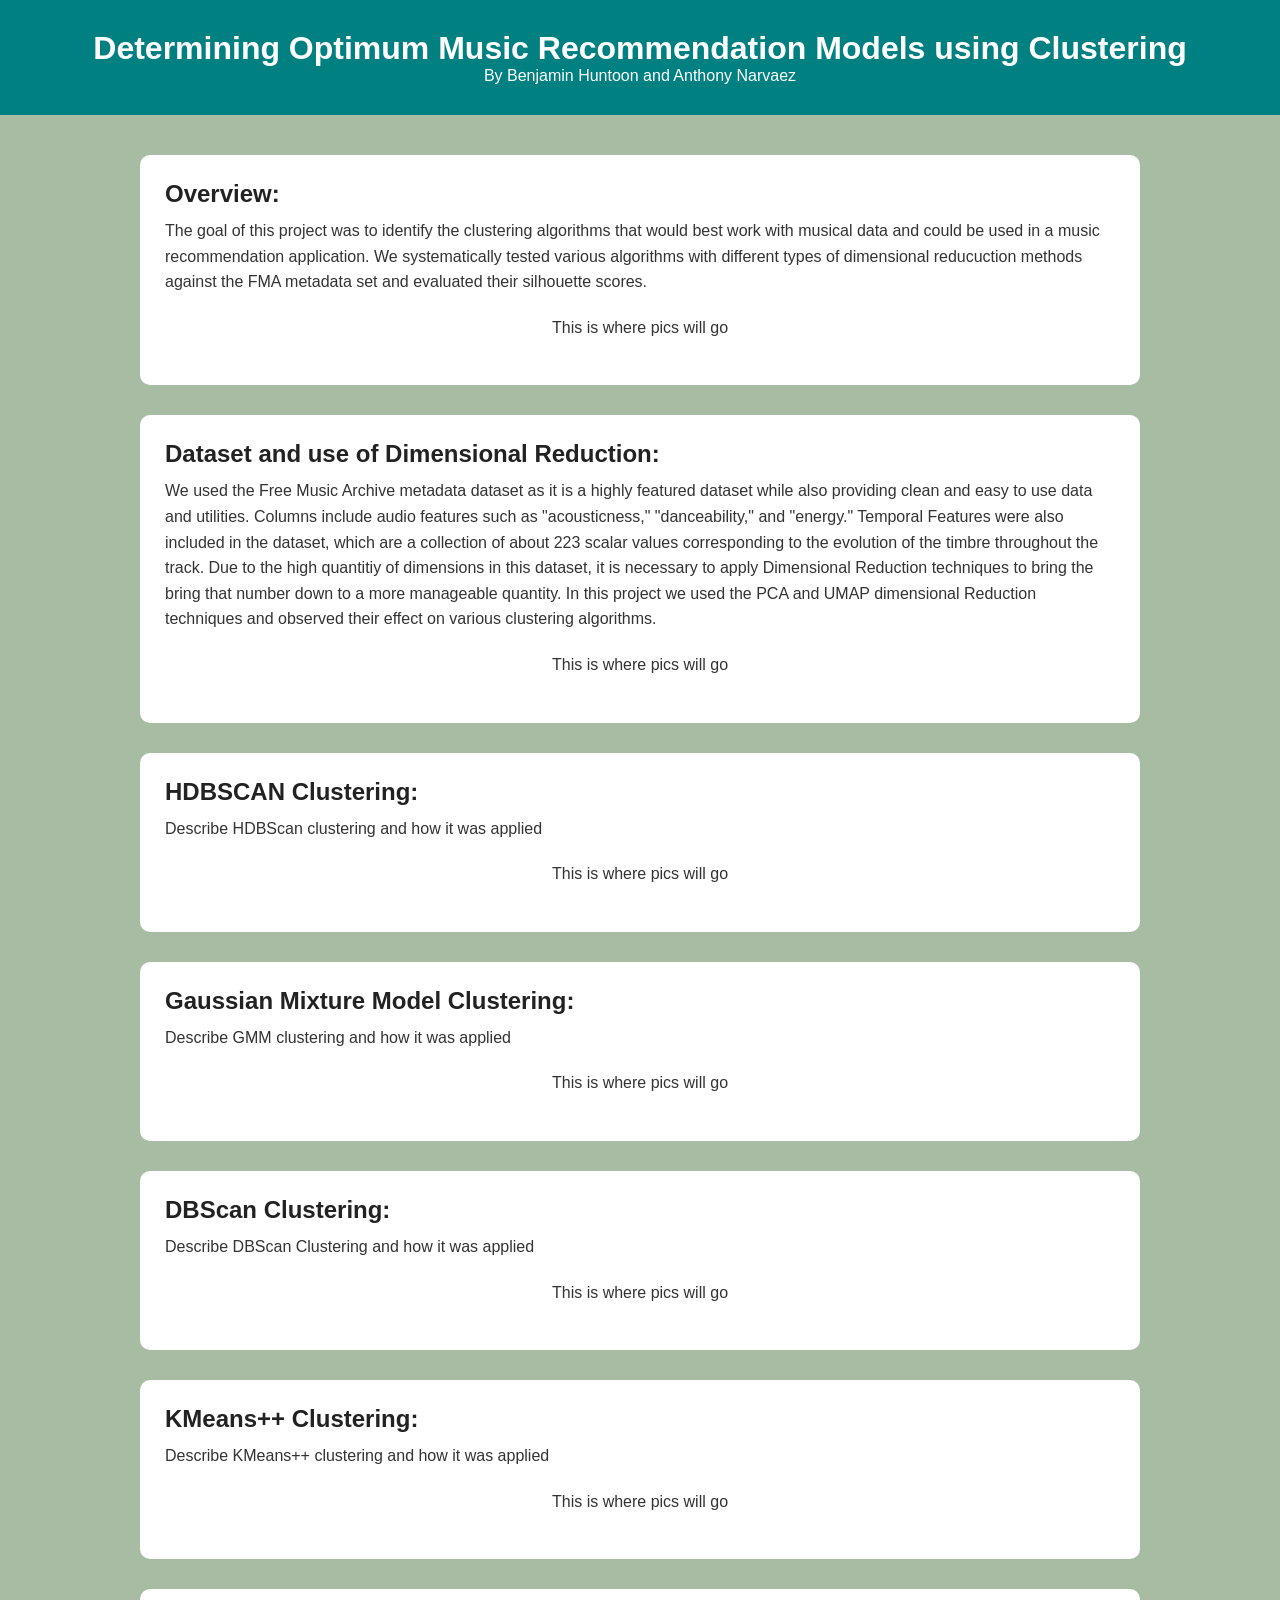
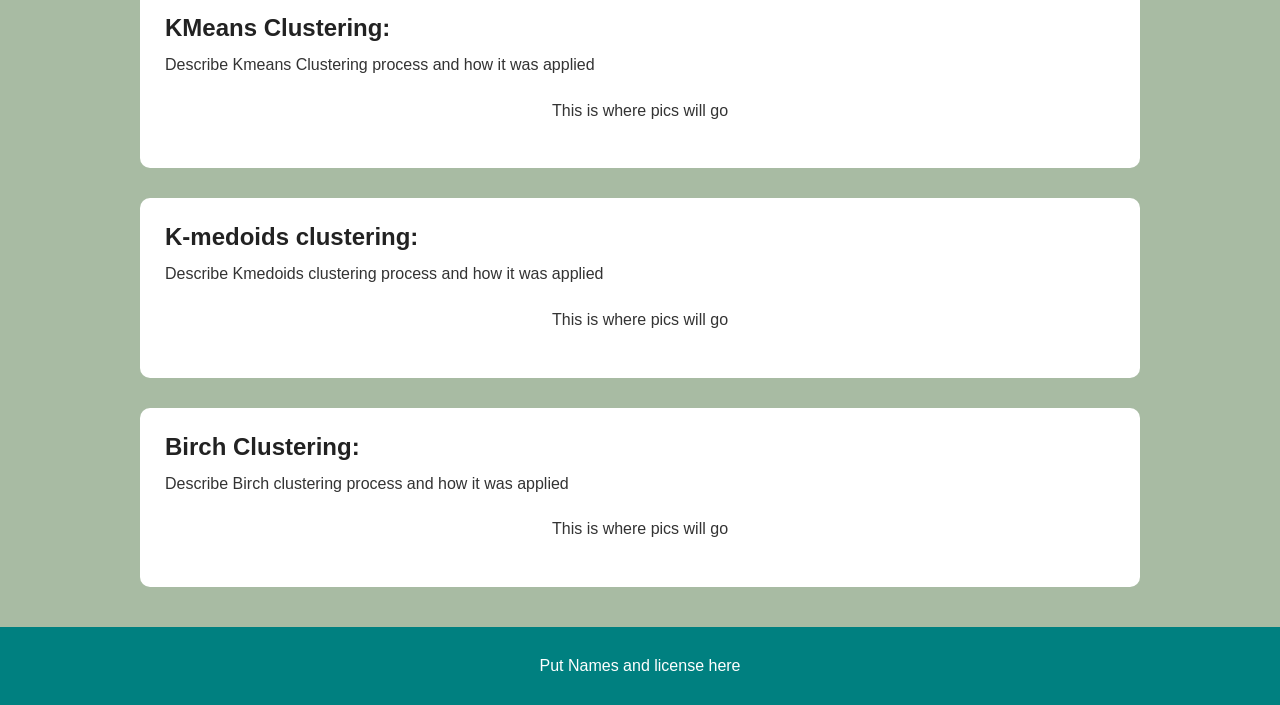
==== project/website_files/index.html @ 2349aca3 "Added a gitignore file and made some changes to the website files" ====
<!DOCTYPE html>
<html lang="en">
<head>
    <meta charset="UTF-8">
    <meta name="viewport" content="width=device-width, initial-scale=1.0">
    <title>My Card-Based Page</title>
    <link rel="stylesheet" href="style.css">
</head>
<body>

    <header>
        <h1>Determining Optimum Music Recommendation Models using Clustering</h1>
        <p>By Benjamin Huntoon and Anthony Narvaez</p>
    </header>
    <main>
        <div class="card">
            <h2>Overview:</h2>
            <p>
                The goal of this project was to identify the clustering algorithms that would best work with 
                musical data and could be used in a music recommendation application. We systematically tested various algorithms
                with different types of dimensional reducuction methods against the FMA metadata set and evaluated their silhouette scores.  
            </p>
            <div class="image-area">
                <p>This is where pics will go</p>
            </div>
        </div>

        <div class="card">
            <h2>Dataset and use of Dimensional Reduction:</h2>
            <p>
                We used the Free Music Archive metadata dataset as it is a highly featured dataset while also providing clean
                and easy to use data and utilities. Columns include audio features such as "acousticness," "danceability," and "energy." 
                Temporal Features were also included in the dataset, which are a collection of about 223 scalar values corresponding to 
                the evolution of the timbre throughout the track.

                Due to the high quantitiy of dimensions in this dataset, it is necessary to apply Dimensional Reduction techniques to
                bring the bring that number down to a more manageable quantity. In this project we used the PCA and UMAP dimensional Reduction
                techniques and observed their effect on various clustering algorithms.
            </p>
            <div class="image-area">
                <p>This is where pics will go</p>
            </div>
        </div>

        <div class="card">
            <h2>HDBSCAN Clustering:</h2>
            <p>
                Describe HDBScan clustering and how it was applied
            </p>
            <div class="image-area">
                <p>This is where pics will go</p>
            </div>
        </div>

        <div class="card">
            <h2>Gaussian Mixture Model Clustering:</h2>
            <p>
                Describe GMM clustering and how it was applied
            </p>
            <div class="image-area">
                <p>This is where pics will go</p>
            </div>
        </div>

        <div class="card">
            <h2>DBScan Clustering:</h2>
            <p>
                Describe DBScan Clustering and how it was applied
            </p>
            <div class="image-area">
                <p>This is where pics will go</p>
            </div>
        </div>

        <div class="card">
            <h2>KMeans++ Clustering:</h2>
            <p>
                Describe KMeans++ clustering and how it was applied
            </p>
            <div class="image-area">
                <p>This is where pics will go</p>
            </div>
        </div>

        <div class="card">
            <h2>KMeans Clustering:</h2>
            <p>
                Describe Kmeans Clustering process and how it was applied
            </p>
            <div class="image-area">
                <p>This is where pics will go</p>
            </div>
        </div>

        <div class="card">
            <h2>K-medoids clustering:</h2>
            <p>
                Describe Kmedoids clustering process and how it was applied
            </p>
            <div class="image-area">
                <p>This is where pics will go</p>
            </div>
        </div>

        <div class="card">
            <h2>Birch Clustering:</h2>
            <p>
                Describe Birch clustering process and how it was applied
            </p>
            <div class="image-area">
                <p>This is where pics will go</p>
            </div>
        </div>
    
    </main>

    <footer>
        <p>Put Names and license here</p>
    </footer>

</body>
</html>
---- project/website_files/style.css ----
* {
    margin: 0;
    padding: 0;
    box-sizing: border-box;
}

body {
    font-family: Arial, Helvetica, sans-serif;
    background: #A8BBA3;
    color: #333;
}

header, footer {
    background-color: #008080;
    color: white;
    text-align: center;
    padding: 30px 0;
    font-size: 1rem;
}
main {
    width: 90%;
    max-width: 1000px;
    margin: 40px auto;
}

.card {
    background: white;
    border-radius:10px;
    padding: 25px;
    margin-bottom: 30px;
}

.card h2 {
    margin-bottom: 10px;
    color: #222;
}

.card p {
    margin-bottom: 20px;
    line-height: 1.6;
}

.image-area {
    display: flex;
    flex-wrap: wrap;
    gap: 15px;
    justify-content: center;
}

.image-area img {
    width: 100%;
    max-width: 300px;
    border-radius: 8px;
    object-fit: cover;
}
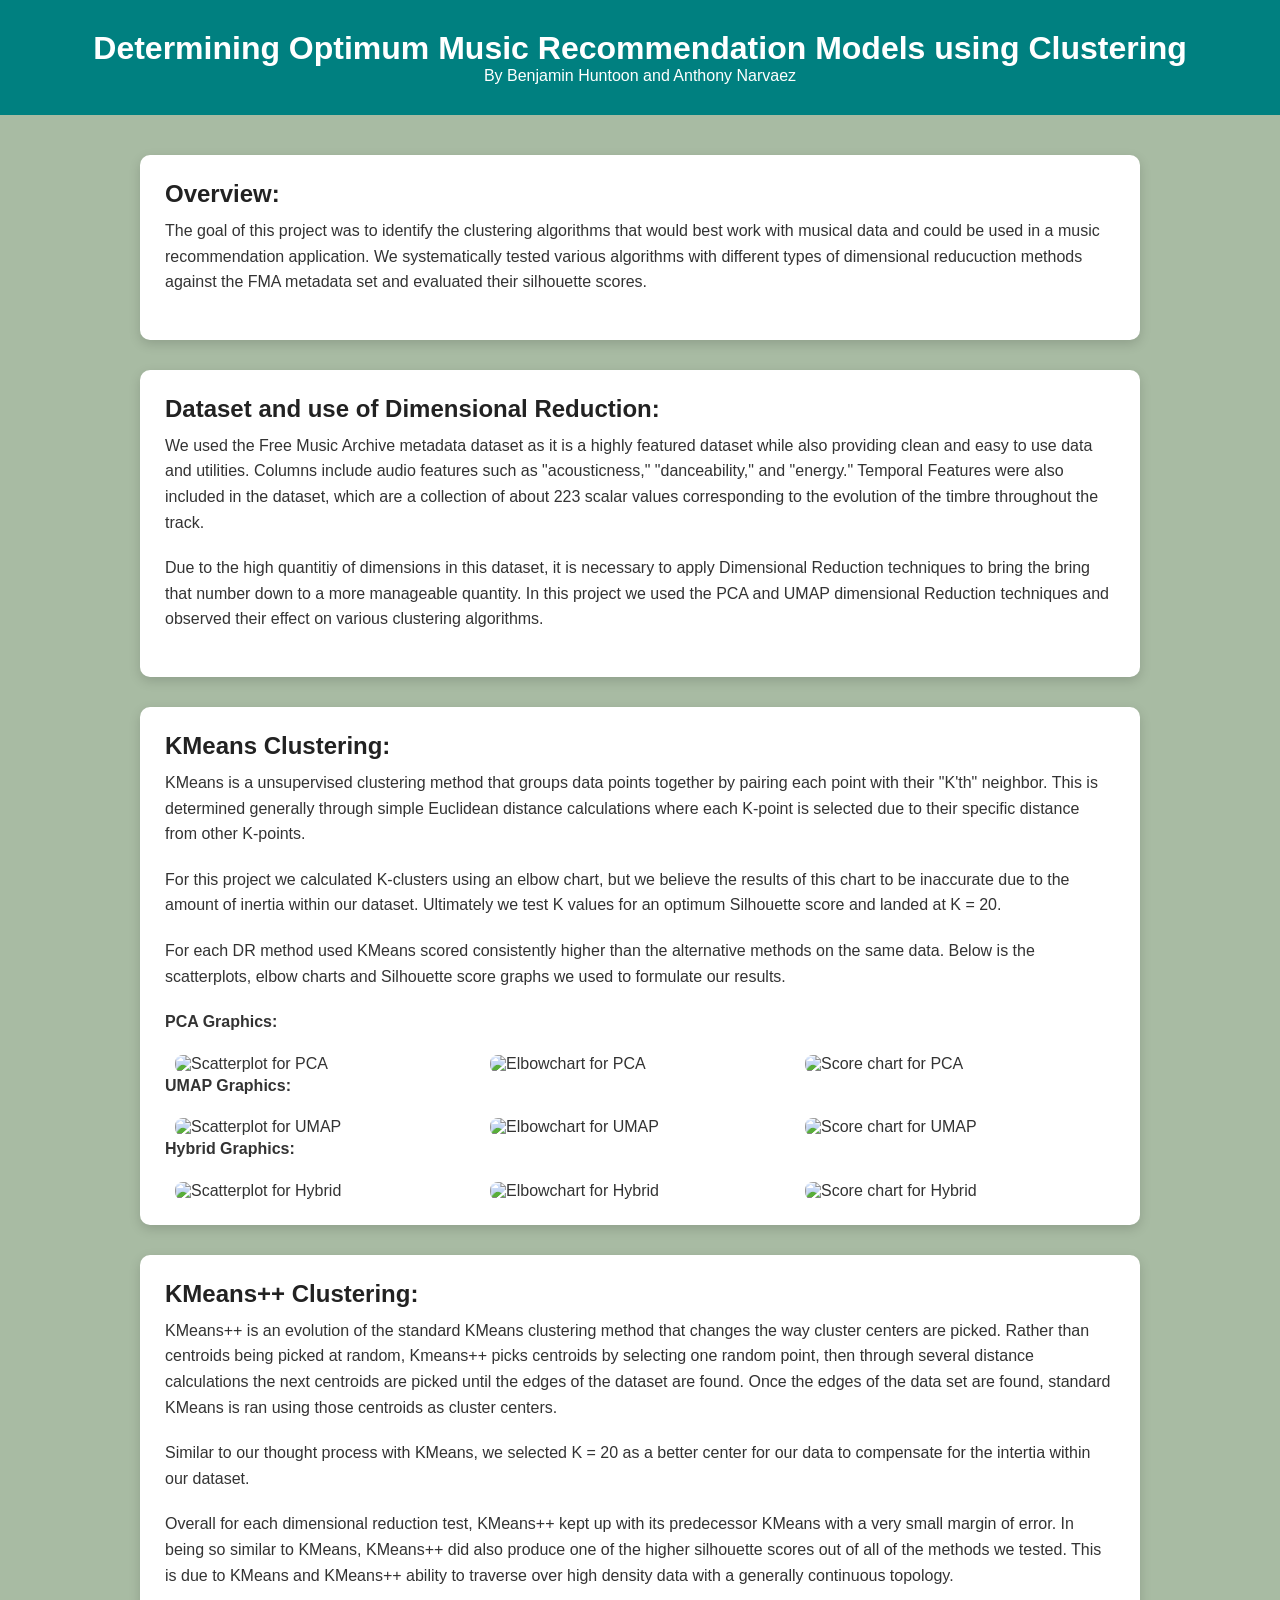
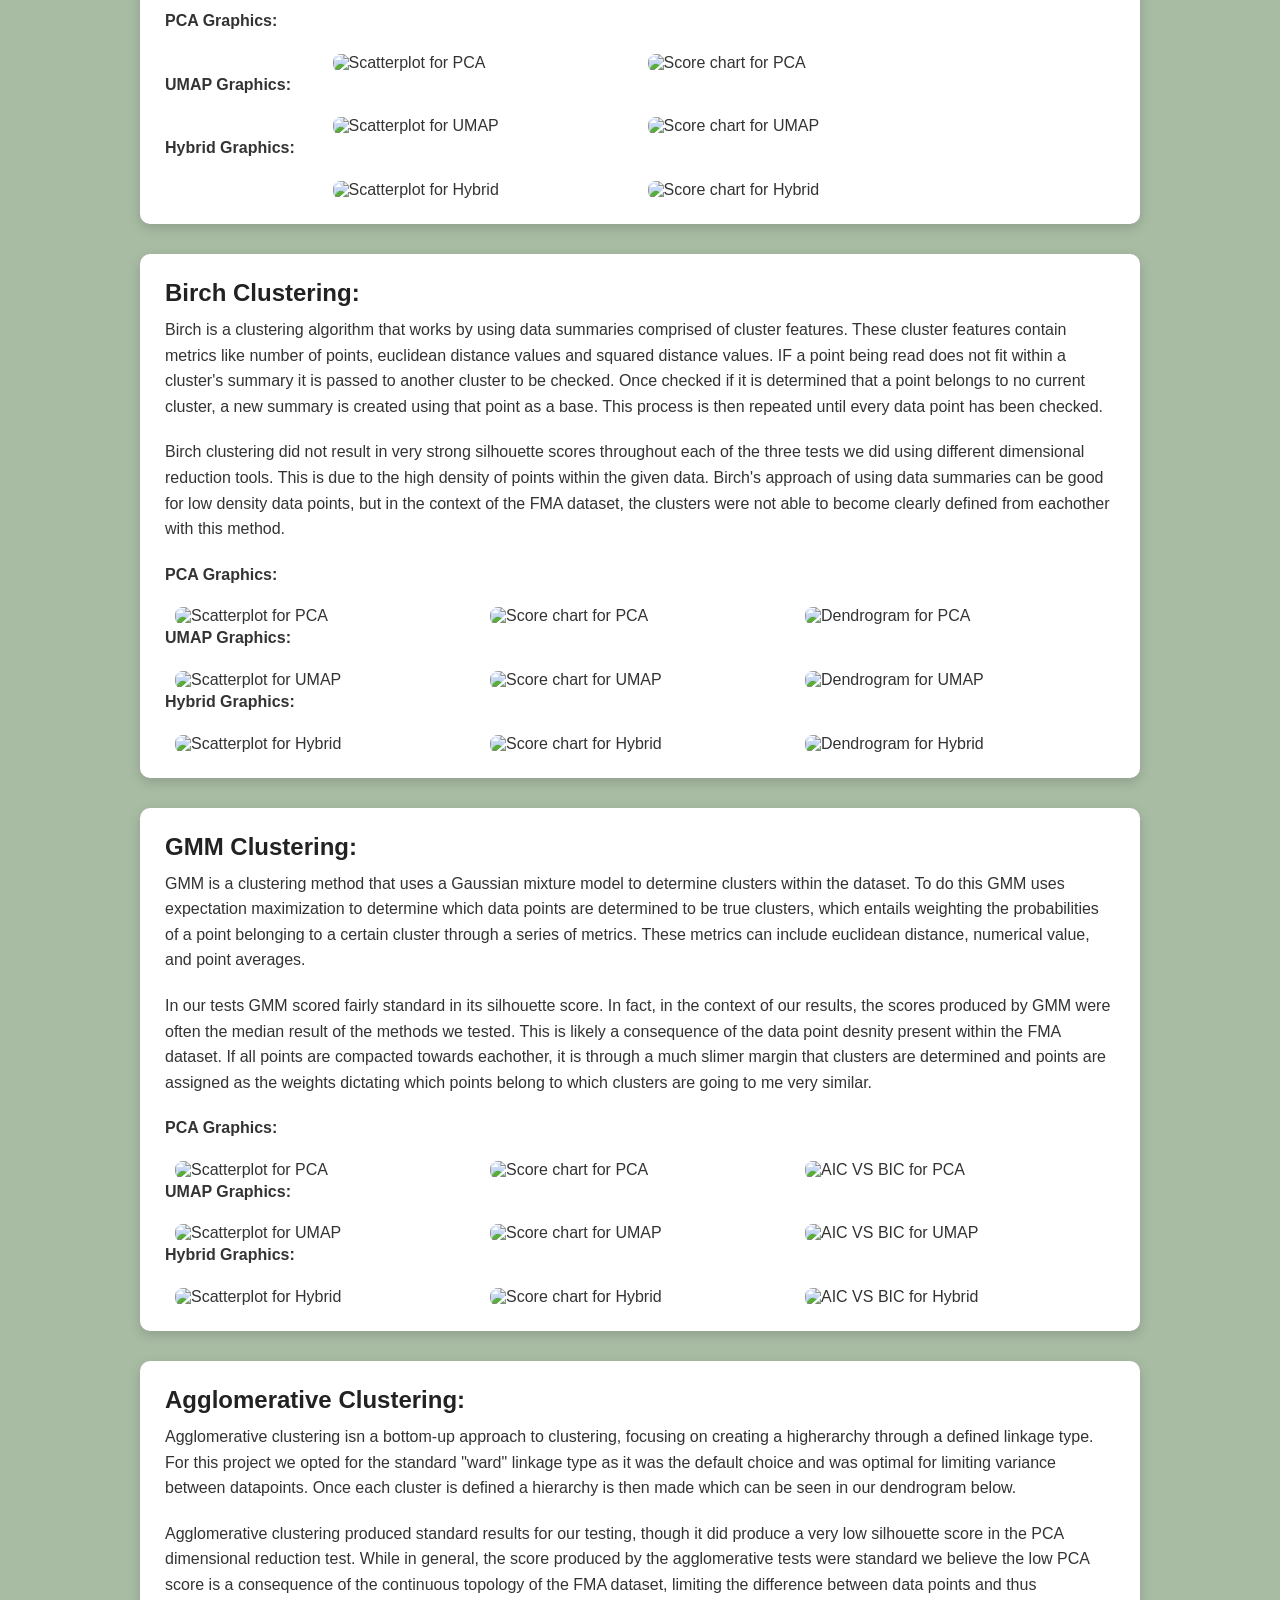
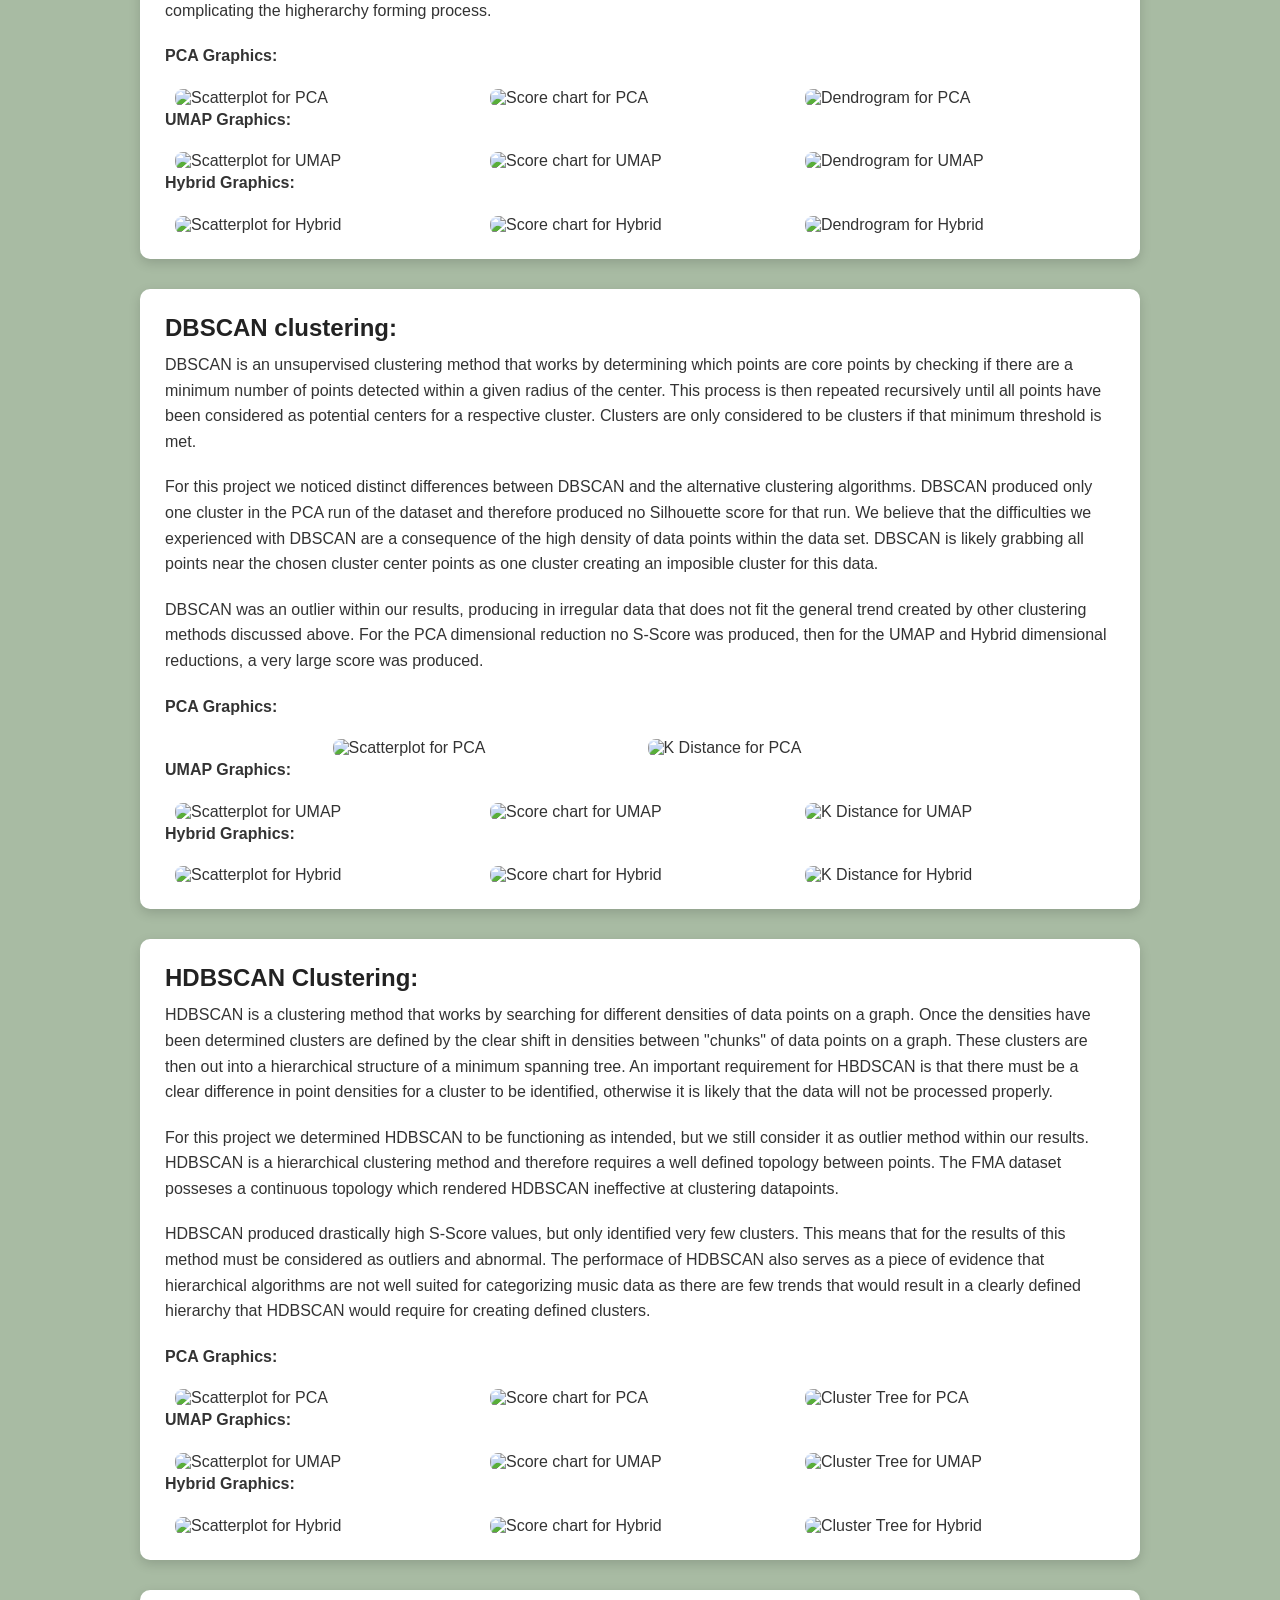
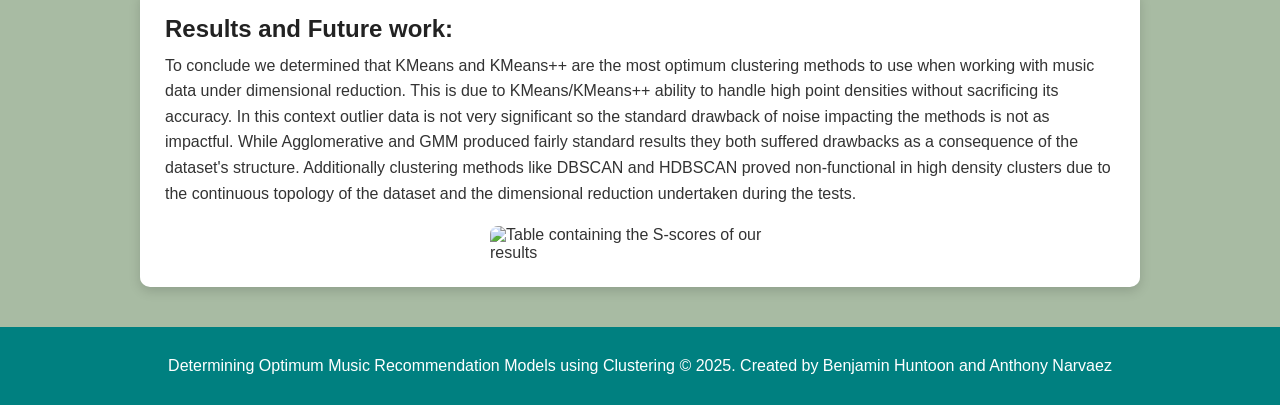
==== commit e659b261: "Update index.html" ====
--- a/project/website_files/index.html
+++ b/project/website_files/index.html
@@ -3,7 +3,7 @@
 <head>
     <meta charset="UTF-8">
     <meta name="viewport" content="width=device-width, initial-scale=1.0">
-    <title>My Card-Based Page</title>
+    <title>Clustering Music Data</title>
     <link rel="stylesheet" href="style.css">
 </head>
 <body>
@@ -18,11 +18,8 @@
             <p>
                 The goal of this project was to identify the clustering algorithms that would best work with 
                 musical data and could be used in a music recommendation application. We systematically tested various algorithms
-                with different types of dimensional reducuction methods against the FMA metadata set and evaluated their silhouette scores.  
-            </p>
-            <div class="image-area">
-                <p>This is where pics will go</p>
-            </div>
+                with different types of dimensional reducuction methods against the FMA metadata set and evaluated their silhouette scores.
+            </p>
         </div>
 
         <div class="card">
@@ -32,90 +29,330 @@
                 and easy to use data and utilities. Columns include audio features such as "acousticness," "danceability," and "energy." 
                 Temporal Features were also included in the dataset, which are a collection of about 223 scalar values corresponding to 
                 the evolution of the timbre throughout the track.
-
+            </p>
+            <p>
                 Due to the high quantitiy of dimensions in this dataset, it is necessary to apply Dimensional Reduction techniques to
                 bring the bring that number down to a more manageable quantity. In this project we used the PCA and UMAP dimensional Reduction
                 techniques and observed their effect on various clustering algorithms.
             </p>
-            <div class="image-area">
-                <p>This is where pics will go</p>
+        </div>
+
+        <div class="card">
+            <h2>KMeans Clustering:</h2>
+            <p>
+                KMeans is a unsupervised clustering method that
+                groups data points together by pairing each point with their
+                "K'th" neighbor. This is determined generally through simple
+                Euclidean distance calculations where each K-point is selected 
+                due to their specific distance from other K-points. 
+            </p>
+            <p>
+                For this project we calculated K-clusters using an elbow chart, 
+                but we believe the results of this chart to be inaccurate due to
+                the amount of inertia within our dataset. Ultimately we test K
+                values for an optimum Silhouette score and landed at K = 20.
+            </p>    
+            <p>
+                For each DR method used KMeans scored consistently higher than
+                the alternative methods on the same data. Below is the
+                scatterplots, elbow charts and Silhouette score graphs we used
+                to formulate our results. 
+            </p>
+
+            <p><strong>PCA Graphics:</strong></p>
+            <div class="image-area">
+                <img src="Images/PCA_Images/KMeans_Scatterplot.png" alt="Scatterplot for PCA">
+                <img src="Images/PCA_Images/KMeans_Elbow.png" alt="Elbowchart for PCA">
+                <img src="Images/PCA_Images/KMeans_S_Scores.png" alt="Score chart for PCA">
+            </div>
+
+            <p><strong>UMAP Graphics:</strong></p>
+            <div class="image-area">
+                <img src="Images/UMAP_Images/KMeans_Scatterplot.png" alt="Scatterplot for UMAP">
+                <img src="Images/UMAP_Images/KMeans_Elbow.png" alt="Elbowchart for UMAP">
+                <img src="Images/UMAP_Images/KMeans_S_Scores.png" alt="Score chart for UMAP">
+            </div>
+
+            <p><strong>Hybrid Graphics:</strong></p>
+            <div class="image-area">
+                <img src="Images/Hybrid_Images/KMeans_Scatterplot.png" alt="Scatterplot for Hybrid">
+                <img src="Images/Hybrid_Images/KMeans_Elbow.png" alt="Elbowchart for Hybrid">
+                <img src="Images/Hybrid_Images/KMeans_S_Scores.png" alt="Score chart for Hybrid">
+            </div>
+
+        </div>
+
+        <div class="card">
+            <h2>KMeans++ Clustering:</h2>
+            <p>
+                KMeans++ is an evolution of the standard KMeans clustering method that 
+                changes the way cluster centers are picked. Rather than centroids being picked at random,
+                Kmeans++ picks centroids by selecting one random point, then through several distance
+                calculations the next centroids are picked until the edges of the dataset are found. Once the
+                edges of the data set are found, standard KMeans is ran using those centroids as cluster centers.
+            </p>
+            <p>
+                Similar to our thought process with KMeans, we selected K = 20 as a better center for our data
+                to compensate for the intertia within our dataset. 
+            </p>    
+            <p>
+                Overall for each dimensional reduction test, KMeans++ kept up with its predecessor KMeans with a
+                very small margin of error. In being so similar to KMeans, KMeans++ did also produce one of the
+                higher silhouette scores out of all of the methods we tested. This is due to KMeans and KMeans++ 
+                ability to traverse over high density data with a generally continuous topology.
+            </p>
+
+            <p><strong>PCA Graphics:</strong></p>
+            <div class="image-area">
+                <img src="Images/PCA_Images/KMeans_Plus_Scatterplot.png" alt="Scatterplot for PCA">
+                <img src="Images/PCA_Images/KMeans_Plus_S_Scores.png" alt="Score chart for PCA">
+            </div>
+
+            <p><strong>UMAP Graphics:</strong></p>
+            <div class="image-area">
+                <img src="Images/UMAP_Images/KMeans_Plus_Scatterplot.png" alt="Scatterplot for UMAP">
+                <img src="Images/UMAP_Images/KMeans_Plus_S_Scores.png" alt="Score chart for UMAP">
+            </div>
+
+            <p><strong>Hybrid Graphics:</strong></p>
+            <div class="image-area">
+                <img src="Images/Hybrid_Images/KMeans_Plus_Scatterplot.png" alt="Scatterplot for Hybrid">
+                <img src="Images/Hybrid_Images/KMeans_Plus_S_Scores.png" alt="Score chart for Hybrid">
+            </div>
+        </div>
+
+        <div class="card">
+            <h2>Birch Clustering:</h2>
+            <p>
+                Birch is a clustering algorithm that works by using data summaries
+                comprised of cluster features. These cluster features contain metrics like number of points,
+                euclidean distance values and squared distance values. IF a point being read does not fit
+                within a cluster's summary it is passed to another cluster to be checked. Once checked if it
+                is determined that a point belongs to no current cluster, a new summary is created using that
+                point as a base. This process is then repeated until every data point has been checked.
+            </p>
+            <p>
+                Birch clustering did not result in very strong silhouette scores throughout each of the three
+                tests we did using different dimensional reduction tools. This is due to the high density of
+                points within the given data. Birch's approach of using data summaries can be good for low density
+                data points, but in the context of the FMA dataset, the clusters were not able to become clearly
+                defined from eachother with this method.
+            </p>
+
+            <p><strong>PCA Graphics:</strong></p>
+            <div class="image-area">
+                <img src="Images/PCA_Images/Birch_Scatterplot.png" alt="Scatterplot for PCA">
+                <img src="Images/PCA_Images/Birch_S_Scores.png" alt="Score chart for PCA">
+                <img src="Images/PCA_Images/Birch_Dendrogram.png" alt="Dendrogram for PCA">
+            </div>
+
+            <p><strong>UMAP Graphics:</strong></p>
+            <div class="image-area">
+                <img src="Images/UMAP_Images/Birch_Scatterplot.png" alt="Scatterplot for UMAP">
+                <img src="Images/UMAP_Images/Birch_S_Scores.png" alt="Score chart for UMAP">
+                <img src="Images/UMAP_Images/Birch_Dendrogram.png" alt="Dendrogram for UMAP">
+            </div>
+
+            <p><strong>Hybrid Graphics:</strong></p>
+            <div class="image-area">
+                <img src="Images/Hybrid_Images/Birch_Scatterplot.png" alt="Scatterplot for Hybrid">
+                <img src="Images/Hybrid_Images/Birch_S_Scores.png" alt="Score chart for Hybrid">
+                <img src="Images/Hybrid_Images/Birch_Dendrogram.png" alt="Dendrogram for Hybrid">
+            </div>
+        </div>
+
+        <div class="card">
+            <h2>GMM Clustering:</h2>
+            <p>
+                GMM is a clustering method that uses a Gaussian mixture model to determine clusters
+                within the dataset. To do this GMM uses expectation maximization to determine which data points
+                are determined to be true clusters, which entails weighting the probabilities of a point
+                belonging to a certain cluster through a series of metrics. These metrics can include euclidean distance,
+                numerical value, and point averages.
+            </p>
+            <p>
+                In our tests GMM scored fairly standard in its silhouette score. In fact, in the context of our results,
+                the scores produced by GMM were often the median result of the methods we tested. This is likely a consequence
+                of the data point desnity present within the FMA dataset. If all points are compacted towards eachother, it is
+                through a much slimer margin that clusters are determined and points are assigned as the weights dictating which
+                points belong to which clusters are going to me very similar.
+            </p>
+
+            <p><strong>PCA Graphics:</strong></p>
+            <div class="image-area">
+                <img src="Images/PCA_Images/GMM_Scatterplot.png" alt="Scatterplot for PCA">
+                <img src="Images/PCA_Images/GMM_S_Scores.png" alt="Score chart for PCA">
+                <img src="Images/PCA_Images/GMM_Aic_Vs_Bic.png" alt="AIC VS BIC for PCA">
+            </div>
+
+            <p><strong>UMAP Graphics:</strong></p>
+            <div class="image-area">
+                <img src="Images/UMAP_Images/GMM_Scatterplot.png" alt="Scatterplot for UMAP">
+                <img src="Images/UMAP_Images/GMM_S_Scores.png" alt="Score chart for UMAP">
+                <img src="Images/UMAP_Images/GMM_Aic_Vs_Bic.png" alt="AIC VS BIC for UMAP">
+            </div>
+
+            <p><strong>Hybrid Graphics:</strong></p>
+            <div class="image-area">
+                <img src="Images/Hybrid_Images/GMM_Scatterplot.png" alt="Scatterplot for Hybrid">
+                <img src="Images/Hybrid_Images/GMM_S_Scores.png" alt="Score chart for Hybrid">
+                <img src="Images/Hybrid_Images/GMM_Aic_Vs_Bic.png" alt="AIC VS BIC for Hybrid">
+            </div>
+        </div>
+
+        <div class="card">
+            <h2>Agglomerative Clustering:</h2>
+            <p>
+                Agglomerative clustering isn a bottom-up approach to clustering,
+                focusing on creating a higherarchy through a defined linkage type. For this
+                project we opted for the standard "ward" linkage type as it was the default 
+                choice and was optimal for limiting variance between datapoints. Once each cluster
+                is defined a hierarchy is then made which can be seen in our dendrogram below.
+            </p>  
+            <p>
+                Agglomerative clustering produced standard results for our testing, though it did
+                produce a very low silhouette score in the PCA dimensional reduction test. While in general,
+                the score produced by the agglomerative tests were standard we believe the low PCA score is 
+                a consequence of the continuous topology of the FMA dataset, limiting the difference between data points
+                and thus complicating the higherarchy forming process.
+            </p>
+
+            <p><strong>PCA Graphics:</strong></p>
+            <div class="image-area">
+                <img src="Images/PCA_Images/Agglo_Scatterplot.png" alt="Scatterplot for PCA">
+                <img src="Images/PCA_Images/Agglo_S_Scores.png" alt="Score chart for PCA">
+                <img src="Images/PCA_Images/Agglo_Dendrogram.png" alt="Dendrogram for PCA">
+            </div>
+
+            <p><strong>UMAP Graphics:</strong></p>
+            <div class="image-area">
+                <img src="Images/UMAP_Images/Agglo_Scatterplot.png" alt="Scatterplot for UMAP">
+                <img src="Images/UMAP_Images/Agglo_S_Scores.png" alt="Score chart for UMAP">
+                <img src="Images/UMAP_Images/Agglo_Dendrogram.png" alt="Dendrogram for UMAP">
+            </div>
+
+            <p><strong>Hybrid Graphics:</strong></p>
+            <div class="image-area">
+                <img src="Images/Hybrid_Images/Agglo_Scatterplot.png" alt="Scatterplot for Hybrid">
+                <img src="Images/Hybrid_Images/Agglo_S_Scores.png" alt="Score chart for Hybrid">
+                <img src="Images/Hybrid_Images/Agglo_Dendrogram.png" alt="Dendrogram for Hybrid">
+            </div>
+        </div>
+
+        <div class="card">
+            <h2>DBSCAN clustering:</h2>
+            <p>
+                DBSCAN is an unsupervised clustering method that works by determining which points are
+                core points by checking if there are a minimum number of points detected within a given radius
+                of the center. This process is then repeated recursively until all points have been considered as
+                potential centers for a respective cluster. Clusters are only considered to be clusters if 
+                that minimum threshold is met.
+            </p>
+            <p>
+                For this project we noticed distinct differences between DBSCAN
+                and the alternative clustering algorithms. DBSCAN produced only
+                one cluster in the PCA run of the dataset and therefore produced
+                no Silhouette score for that run. We believe that the difficulties
+                we experienced with DBSCAN are a consequence of the high density of
+                data points within the data set. DBSCAN is likely grabbing all points
+                near the chosen cluster center points as one cluster creating an
+                imposible cluster for this data.
+            </p>    
+            <p>
+                DBSCAN was an outlier within our results, producing in irregular data
+                that does not fit the general trend created by other clustering methods
+                discussed above. For the PCA dimensional reduction no S-Score was produced,
+                then for the UMAP and Hybrid dimensional reductions, a very large score was produced.
+            </p>
+
+            <p><strong>PCA Graphics:</strong></p>
+            <div class="image-area">
+                <img src="Images/PCA_Images/DBSCAN_Scatterplot.png" alt="Scatterplot for PCA">
+                <img src="Images/PCA_Images/DBSCAN_k_dist.png" alt="K Distance for PCA">
+            </div>
+
+            <p><strong>UMAP Graphics:</strong></p>
+            <div class="image-area">
+                <img src="Images/UMAP_Images/DBSCAN_Scatterplot.png" alt="Scatterplot for UMAP">
+                <img src="Images/UMAP_Images/DBSCAN_S_Scores.png" alt="Score chart for UMAP">
+                <img src="Images/UMAP_Images/DBSCAN_k_dist.png" alt="K Distance for UMAP">
+            </div>
+
+            <p><strong>Hybrid Graphics:</strong></p>
+            <div class="image-area">
+                <img src="Images/Hybrid_Images/DBSCAN_Scatterplot.png" alt="Scatterplot for Hybrid">
+                <img src="Images/Hybrid_Images/DBSCAN_S_Scores.png" alt="Score chart for Hybrid">
+                <img src="Images/Hybrid_Images/DBSCAN_k_dist.png" alt="K Distance for Hybrid">
             </div>
         </div>
 
         <div class="card">
             <h2>HDBSCAN Clustering:</h2>
             <p>
-                Describe HDBScan clustering and how it was applied
-            </p>
-            <div class="image-area">
-                <p>This is where pics will go</p>
-            </div>
-        </div>
-
-        <div class="card">
-            <h2>Gaussian Mixture Model Clustering:</h2>
-            <p>
-                Describe GMM clustering and how it was applied
-            </p>
-            <div class="image-area">
-                <p>This is where pics will go</p>
-            </div>
-        </div>
-
-        <div class="card">
-            <h2>DBScan Clustering:</h2>
-            <p>
-                Describe DBScan Clustering and how it was applied
-            </p>
-            <div class="image-area">
-                <p>This is where pics will go</p>
-            </div>
-        </div>
-
-        <div class="card">
-            <h2>KMeans++ Clustering:</h2>
-            <p>
-                Describe KMeans++ clustering and how it was applied
-            </p>
-            <div class="image-area">
-                <p>This is where pics will go</p>
-            </div>
-        </div>
-
-        <div class="card">
-            <h2>KMeans Clustering:</h2>
-            <p>
-                Describe Kmeans Clustering process and how it was applied
-            </p>
-            <div class="image-area">
-                <p>This is where pics will go</p>
-            </div>
-        </div>
-
-        <div class="card">
-            <h2>K-medoids clustering:</h2>
-            <p>
-                Describe Kmedoids clustering process and how it was applied
-            </p>
-            <div class="image-area">
-                <p>This is where pics will go</p>
-            </div>
-        </div>
-
-        <div class="card">
-            <h2>Birch Clustering:</h2>
-            <p>
-                Describe Birch clustering process and how it was applied
-            </p>
-            <div class="image-area">
-                <p>This is where pics will go</p>
+                HDBSCAN is a clustering method that works by searching for different densities of
+                data points on a graph. Once the densities have been determined clusters are defined by
+                the clear shift in densities between "chunks" of data points on a graph. These clusters are then
+                out into a hierarchical structure of a minimum spanning tree. An important requirement for HBDSCAN
+                is that there must be a clear difference in point densities for a cluster to be identified, otherwise
+                it is likely that the data will not be processed properly.
+            </p>
+            <p>
+                For this project we determined HDBSCAN to be functioning as intended,
+                but we still consider it as outlier method within our results. HDBSCAN is 
+                a hierarchical clustering method and therefore requires a well defined topology
+                between points. The FMA dataset posseses a continuous topology which rendered 
+                HDBSCAN ineffective at clustering datapoints.
+            </p>    
+            <p>
+                HDBSCAN produced drastically high S-Score values, but only identified very few clusters.
+                This means that for the results of this method must be considered as outliers and abnormal.
+                The performace of HDBSCAN also serves as a piece of evidence that hierarchical algorithms are not
+                well suited for categorizing music data as there are few trends that would result in a clearly
+                defined hierarchy that HDBSCAN would require for creating defined clusters.
+            </p>
+
+            <p><strong>PCA Graphics:</strong></p>
+            <div class="image-area">
+                <img src="Images/PCA_Images/HDBSCAN_Scatterplot.png" alt="Scatterplot for PCA">
+                <img src="Images/PCA_Images/HDBSCAN_S_Scores.png" alt="Score chart for PCA">
+                <img src="Images/PCA_Images/HDBSCAN_Cluster_Treee.png" alt="Cluster Tree for PCA">
+            </div>
+
+            <p><strong>UMAP Graphics:</strong></p>
+            <div class="image-area">
+                <img src="Images/UMAP_Images/HDBSCAN_Scatterplot.png" alt="Scatterplot for UMAP">
+                <img src="Images/UMAP_Images/HDBSCAN_S_Scores.png" alt="Score chart for UMAP">
+                <img src="Images/UMAP_Images/HDBSCAN_Cluster_Tree.png" alt="Cluster Tree for UMAP">
+            </div>
+
+            <p><strong>Hybrid Graphics:</strong></p>
+            <div class="image-area">
+                <img src="Images/Hybrid_Images/HDBSCAN_Scatterplot.png" alt="Scatterplot for Hybrid">
+                <img src="Images/Hybrid_Images/HDBSCAN_S_Scores.png" alt="Score chart for Hybrid">
+                <img src="Images/Hybrid_Images/HDBSCAN_Cluster_Tree.png" alt="Cluster Tree for Hybrid">
+            </div>
+        </div>
+
+        <div class="card">
+            <h2>Results and Future work:</h2>
+            <p>
+                To conclude we determined that KMeans and KMeans++ are the most optimum clustering
+                methods to use when working with music data under dimensional reduction. This is due to KMeans/KMeans++ ability to handle high
+                point densities without sacrificing its accuracy. In this context outlier data is not very significant
+                so the standard drawback of noise impacting the methods is not as impactful. While Agglomerative and GMM
+                produced fairly standard results they both suffered drawbacks as a consequence of the dataset's structure.
+                Additionally clustering methods like DBSCAN and HDBSCAN proved non-functional in high density clusters due
+                to the continuous topology of the dataset and the dimensional reduction undertaken during the tests. 
+            </p>
+            <div class="image-area">
+                <img src="Images/results.png" alt="Table containing the S-scores of our results">
             </div>
         </div>
     
     </main>
 
     <footer>
-        <p>Put Names and license here</p>
+        <p>Determining Optimum Music Recommendation Models using Clustering © 2025. Created by Benjamin Huntoon and Anthony Narvaez</p>
     </footer>
 
 </body>
--- a/project/website_files/style.css
+++ b/project/website_files/style.css
@@ -25,6 +25,7 @@
 
 .card {
     background: white;
+    box-shadow: 0 4px 12px rgba(0, 0, 0, 0.15);
     border-radius:10px;
     padding: 25px;
     margin-bottom: 30px;
